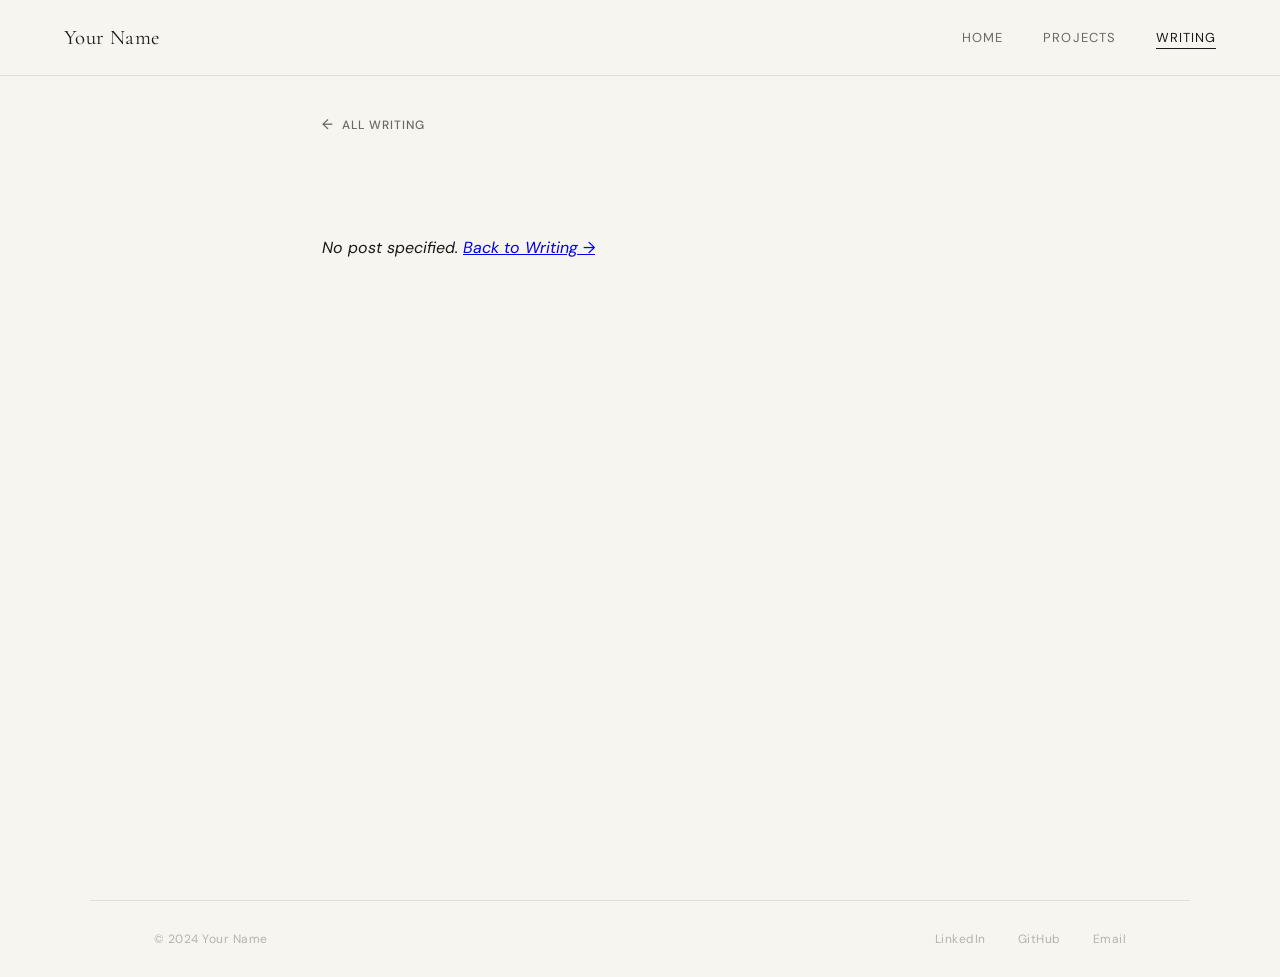
==== post.html @ dd89e1c0 "functional ready" ====
<!DOCTYPE html>
<html lang="en">
<head>
  <meta charset="UTF-8" />
  <meta name="viewport" content="width=device-width, initial-scale=1.0" />
  <title>Writing — Your Name</title>
  <link rel="preconnect" href="https://fonts.googleapis.com" />
  <link rel="preconnect" href="https://fonts.gstatic.com" crossorigin />
  <link href="https://fonts.googleapis.com/css2?family=Cormorant+Garamond:ital,wght@0,300;0,400;0,500;1,300;1,400&family=DM+Sans:wght@300;400;500&display=swap" rel="stylesheet" />
  <link rel="stylesheet" href="style.css" />
  <style>
    /* ── POST PAGE LAYOUT ── */
    .post-page {
      max-width: 700px;
      margin: 0 auto;
      padding: 7rem 2rem 6rem;
      min-height: 100vh;
    }

    .post-back {
      display: inline-flex;
      align-items: center;
      gap: 0.5rem;
      font-size: 12px;
      font-weight: 500;
      letter-spacing: 0.08em;
      text-transform: uppercase;
      color: var(--ink-muted);
      text-decoration: none;
      margin-bottom: 3rem;
      transition: color 0.2s;
    }

    .post-back::before {
      content: '←';
      font-size: 14px;
    }

    .post-back:hover { color: var(--ink); }

    /* ── POST TYPOGRAPHY ── */
    .post-body h1 { font-family: var(--serif); font-size: clamp(2rem, 4vw, 3rem); font-weight: 300; line-height: 1.15; margin-bottom: 0.5rem; }
    .post-body h2 { font-family: var(--serif); font-size: 1.6rem; font-weight: 300; margin: 2.5rem 0 0.75rem; }
    .post-body h3 { font-family: var(--serif); font-size: 1.25rem; font-weight: 400; margin: 2rem 0 0.5rem; }
    .post-body p  { font-size: 16px; line-height: 1.9; margin-bottom: 1.15rem; color: var(--ink); }
    .post-body ul,
    .post-body ol { margin: 0.75rem 0 1.25rem 1.5rem; font-size: 16px; line-height: 1.85; }
    .post-body li { margin-bottom: 0.35rem; }
    .post-body strong { font-weight: 500; }
    .post-body em { font-style: italic; color: var(--ink-muted); }
    .post-body code { font-family: monospace; font-size: 13px; background: #fff; border: 1px solid var(--border); padding: 2px 6px; border-radius: 2px; }
    .post-body blockquote { border-left: 2px solid var(--accent); padding: 0.25rem 0 0.25rem 1.25rem; color: var(--ink-muted); font-style: italic; margin: 1.5rem 0; }
    .post-body hr { border: none; border-top: 1px solid var(--border); margin: 2rem 0; }

    /* first p after h1 acts as subtitle/meta */
    .post-body h1 + p em {
      font-size: 13px;
      letter-spacing: 0.04em;
      color: var(--ink-faint);
    }

    /* ── ERROR STATE ── */
    .post-error {
      padding: 3rem 0;
      color: var(--ink-muted);
      font-style: italic;
      font-size: 15px;
    }

    .post-error code {
      font-style: normal;
      font-size: 13px;
      background: #fff;
      border: 1px solid var(--border);
      padding: 2px 6px;
      border-radius: 2px;
    }
  </style>
</head>
<body>

<nav>
  <a class="nav-logo" href="index.html">Your Name</a>
  <ul class="nav-links">
    <li><a href="index.html#home">Home</a></li>
    <li><a href="index.html#projects">Projects</a></li>
    <li><a href="index.html" id="nav-blog" class="active">Writing</a></li>
  </ul>
</nav>

<main class="post-page">
  <a class="post-back" href="index.html#blog">All Writing</a>
  <article class="post-body" id="post-body">
    <p style="color:var(--ink-faint);font-size:14px;">Loading…</p>
  </article>
</main>

<footer>
  <span>&copy; 2024 Your Name</span>
  <ul class="footer-links">
    <li><a href="https://linkedin.com/in/yourhandle" target="_blank">LinkedIn</a></li>
    <li><a href="https://github.com/yourusername" target="_blank">GitHub</a></li>
    <li><a href="mailto:you@email.com">Email</a></li>
  </ul>
</footer>

<script>
  /* ── RESOLVE SLUG FROM URL ── */
  const params = new URLSearchParams(window.location.search);
  const slug = params.get('slug');
  const body = document.getElementById('post-body');

  if (!slug) {
    body.innerHTML = '<p class="post-error">No post specified. <a href="index.html#blog">Back to Writing →</a></p>';
  } else {
    const readmePath = 'posts/' + '/README.md';

    fetch(readmePath)
      .then(r => { if (!r.ok) throw new Error(r.status); return r.text(); })
      .then(md => {
        body.innerHTML = parseMarkdown(md);
        // Update page title to post's h1
        const h1 = body.querySelector('h1');
        if (h1) document.title = h1.textContent + ' — Your Name';
      })
      .catch(() => {
        body.innerHTML =
          '<p class="post-error">' +
          'Post not found: <code>' + readmePath + '</code>.<br/><br/>' +
          '<a href="index.html#blog">← Back to Writing</a>' +
          '</p>';
      });
  }

  /* ── MINIMAL MARKDOWN PARSER ── */
  function parseMarkdown(md) {
    let html = md
      .replace(/&/g, '&amp;').replace(/</g, '&lt;').replace(/>/g, '&gt;')
      .replace(/^### (.+)$/gm, '<h3>$1</h3>')
      .replace(/^## (.+)$/gm,  '<h2>$1</h2>')
      .replace(/^# (.+)$/gm,   '<h1>$1</h1>')
      .replace(/^---$/gm, '<hr/>')
      .replace(/\*\*(.+?)\*\*/g, '<strong>$1</strong>')
      .replace(/\*(.+?)\*/g, '<em>$1</em>')
      .replace(/`([^`]+)`/g, '<code>$1</code>')
      .replace(/^\> (.+)$/gm, '<blockquote>$1</blockquote>');

    const blocks = html.split(/\n\n+/);
    return blocks.map(function(block) {
      const t = block.trim();
      if (!t) return '';
      if (/^<(h[1-6]|hr|blockquote|ul|ol|li)/.test(t)) return t;
      const lines = t.split('\n');
      const liItems = lines
        .filter(l => /^[-*] /.test(l))
        .map(l => '<li>' + l.replace(/^[-*] /, '') + '</li>');
      if (liItems.length === lines.length) return '<ul>' + liItems.join('') + '</ul>';
      return '<p>' + t.replace(/\n/g, ' ') + '</p>';
    }).join('\n');
  }
</script>
</body>
</html>
---- style.css ----
/* ============================================================
   style.css — Your Name Finance & Consulting
   ============================================================ */

/* ── RESET & TOKENS ── */
*, *::before, *::after { box-sizing: border-box; margin: 0; padding: 0; }

:root {
  --cream: #F7F5F0;
  --ink: #1A1917;
  --ink-muted: #6B6862;
  --ink-faint: #B5B2AB;
  --accent: #2C4A3E;
  --accent-light: #E8EFED;
  --border: rgba(26,25,23,0.10);
  --serif: 'Cormorant Garamond', Georgia, serif;
  --sans: 'DM Sans', system-ui, sans-serif;
}

html { scroll-behavior: smooth; }

body {
  background: var(--cream);
  color: var(--ink);
  font-family: var(--sans);
  font-size: 15px;
  line-height: 1.7;
  min-height: 100vh;
}

/* ── NAV ── */
nav {
  position: fixed;
  top: 0; left: 0; right: 0;
  z-index: 100;
  display: flex;
  align-items: center;
  justify-content: space-between;
  padding: 1.25rem 4rem;
  background: rgba(247,245,240,0.90);
  backdrop-filter: blur(12px);
  border-bottom: 1px solid var(--border);
}

.nav-logo {
  font-family: var(--serif);
  font-size: 1.3rem;
  font-weight: 400;
  letter-spacing: 0.02em;
  color: var(--ink);
  text-decoration: none;
  cursor: pointer;
}

.nav-links {
  display: flex;
  gap: 2.5rem;
  list-style: none;
}

.nav-links a {
  font-size: 13px;
  font-weight: 400;
  letter-spacing: 0.08em;
  text-transform: uppercase;
  color: var(--ink-muted);
  text-decoration: none;
  transition: color 0.2s;
  cursor: pointer;
}

.nav-links a:hover { color: var(--ink); }
.nav-links a.active {
  color: var(--ink);
  border-bottom: 1px solid var(--ink);
  padding-bottom: 2px;
}

/* ── SECTIONS ── */
section {
  display: none;
  min-height: 100vh;
  padding: 7rem 4rem 5rem;
  max-width: 1100px;
  margin: 0 auto;
  animation: fadeIn 0.35s ease;
}

section.active { display: block; }

@keyframes fadeIn {
  from { opacity: 0; transform: translateY(10px); }
  to   { opacity: 1; transform: translateY(0); }
}

/* ── HOME ── */
.home-wrapper {
  display: grid;
  grid-template-columns: 1fr 1fr;
  gap: 5rem;
  align-items: start;
  padding-top: 2rem;
}

.home-intro h1 {
  font-family: var(--serif);
  font-size: clamp(2.8rem, 5vw, 4.5rem);
  font-weight: 300;
  line-height: 1.12;
  letter-spacing: -0.01em;
  margin-bottom: 1.5rem;
}

.home-intro h1 em {
  font-style: italic;
  color: var(--accent);
}

.home-intro .tagline {
  font-size: 1rem;
  color: var(--ink-muted);
  max-width: 380px;
  line-height: 1.85;
  margin-bottom: 2rem;
}

.home-intro .location {
  display: flex;
  align-items: center;
  gap: 0.5rem;
  font-size: 12px;
  letter-spacing: 0.09em;
  text-transform: uppercase;
  color: var(--ink-faint);
  margin-bottom: 2.5rem;
}

.home-intro .location::before {
  content: '';
  display: block;
  width: 5px;
  height: 5px;
  border-radius: 50%;
  background: var(--accent);
}

.cta-row {
  display: flex;
  gap: 1rem;
  flex-wrap: wrap;
}

/* ── BUTTONS ── */
.btn {
  display: inline-block;
  padding: 0.7rem 1.6rem;
  font-family: var(--sans);
  font-size: 12px;
  font-weight: 500;
  letter-spacing: 0.08em;
  text-transform: uppercase;
  text-decoration: none;
  border-radius: 2px;
  cursor: pointer;
  transition: all 0.2s;
  border: none;
}

.btn-primary {
  background: var(--accent);
  color: #fff;
}

.btn-primary:hover { background: #1e3329; }

.btn-outline {
  background: transparent;
  color: var(--ink);
  border: 1px solid rgba(26,25,23,0.25);
}

.btn-outline:hover { border-color: var(--ink); }

/* ── HOME RIGHT ── */
.home-right { padding-top: 0.5rem; }

.about-card {
  background: #fff;
  border: 1px solid var(--border);
  border-radius: 4px;
  padding: 2rem 2.25rem;
  margin-bottom: 1.25rem;
}

.about-card h3 {
  font-family: var(--serif);
  font-size: 1.2rem;
  font-weight: 400;
  margin-bottom: 0.85rem;
}

.about-card p {
  font-size: 14px;
  color: var(--ink-muted);
  line-height: 1.85;
  margin-bottom: 0.75rem;
}

.about-card p:last-of-type { margin-bottom: 0; }

.expertise-list {
  display: flex;
  flex-wrap: wrap;
  gap: 0.5rem;
  margin-top: 1.25rem;
}

.pill {
  font-size: 11px;
  padding: 4px 11px;
  border-radius: 2px;
  border: 1px solid var(--border);
  color: var(--ink-muted);
  background: var(--cream);
  letter-spacing: 0.04em;
}

.stat-row {
  display: grid;
  grid-template-columns: repeat(3, 1fr);
  gap: 1px;
  background: var(--border);
  border: 1px solid var(--border);
  border-radius: 4px;
  overflow: hidden;
}

.stat-item {
  background: #fff;
  padding: 1.25rem 1rem;
  text-align: center;
}

.stat-number {
  font-family: var(--serif);
  font-size: 2rem;
  font-weight: 300;
  display: block;
}

.stat-label {
  font-size: 11px;
  letter-spacing: 0.08em;
  text-transform: uppercase;
  color: var(--ink-faint);
  margin-top: 2px;
}

/* ── SECTION HEADER ── */
.section-header {
  margin-bottom: 3rem;
  border-bottom: 1px solid var(--border);
  padding-bottom: 1.5rem;
}

.section-header h2 {
  font-family: var(--serif);
  font-size: clamp(2rem, 3.5vw, 3rem);
  font-weight: 300;
  letter-spacing: -0.01em;
  margin-bottom: 0.4rem;
}

.section-header p {
  color: var(--ink-muted);
  font-size: 14px;
}

/* ── PROJECTS ── */
.projects-category { margin-bottom: 3.5rem; }

.projects-category h3 {
  font-size: 11px;
  font-weight: 500;
  letter-spacing: 0.12em;
  text-transform: uppercase;
  color: var(--ink-faint);
  margin-bottom: 1.25rem;
  display: flex;
  align-items: center;
  gap: 0.75rem;
}

.projects-category h3::after {
  content: '';
  flex: 1;
  height: 1px;
  background: var(--border);
}

.project-grid {
  display: grid;
  grid-template-columns: repeat(auto-fill, minmax(280px, 1fr));
  gap: 1px;
  background: var(--border);
  border: 1px solid var(--border);
  border-radius: 4px;
  overflow: hidden;
}

.project-card {
  background: #fff;
  padding: 1.75rem;
  transition: background 0.2s;
}

.project-card:hover { background: var(--accent-light); }

.project-card-top {
  display: flex;
  justify-content: space-between;
  align-items: flex-start;
  margin-bottom: 0.85rem;
}

.project-tag {
  font-size: 11px;
  letter-spacing: 0.08em;
  text-transform: uppercase;
  color: var(--accent);
  background: var(--accent-light);
  padding: 3px 9px;
  border-radius: 2px;
}

.project-year {
  font-size: 12px;
  color: var(--ink-faint);
}

.project-card h4 {
  font-family: var(--serif);
  font-size: 1.2rem;
  font-weight: 400;
  margin-bottom: 0.5rem;
}

.project-card p {
  font-size: 13px;
  color: var(--ink-muted);
  line-height: 1.75;
}

.project-card.placeholder {
  opacity: 0.38;
  background: var(--cream);
}

/* ── BLOG ── */
.blog-grid {
  border: 1px solid var(--border);
  border-radius: 4px;
  overflow: hidden;
}

.blog-card {
  background: #fff;
  padding: 1.75rem 2rem;
  border-bottom: 1px solid var(--border);
  display: grid;
  grid-template-columns: 1fr auto;
  gap: 2rem;
  align-items: center;
  cursor: pointer;
  transition: background 0.2s;
  text-decoration: none;
  color: inherit;
}

.blog-card:last-child { border-bottom: none; }
.blog-card:hover { background: var(--accent-light); }

.blog-card h4 {
  font-family: var(--serif);
  font-size: 1.25rem;
  font-weight: 400;
  margin-bottom: 0.3rem;
}

.blog-card p {
  font-size: 13px;
  color: var(--ink-muted);
}

.blog-meta { text-align: right; flex-shrink: 0; }

.blog-date {
  font-size: 12px;
  color: var(--ink-faint);
  display: block;
  margin-bottom: 0.5rem;
  letter-spacing: 0.04em;
  white-space: nowrap;
}

.blog-tag {
  font-size: 11px;
  letter-spacing: 0.08em;
  text-transform: uppercase;
  color: var(--accent);
  background: var(--accent-light);
  padding: 3px 9px;
  border-radius: 2px;
}

/* ── BLOG MODAL ── */
.blog-modal-overlay {
  display: none;
  position: fixed;
  inset: 0;
  background: rgba(26,25,23,0.45);
  z-index: 200;
  overflow-y: auto;
}

.blog-modal-overlay.open {
  display: flex;
  align-items: flex-start;
  justify-content: center;
  padding: 4rem 1.5rem 3rem;
}

.blog-modal {
  background: var(--cream);
  border-radius: 4px;
  width: 100%;
  max-width: 700px;
  padding: 3rem;
  position: relative;
}

.blog-modal-close {
  position: absolute;
  top: 1.25rem; right: 1.5rem;
  background: none;
  border: none;
  font-size: 1.2rem;
  color: var(--ink-muted);
  cursor: pointer;
  line-height: 1;
  transition: color 0.2s;
}

.blog-modal-close:hover { color: var(--ink); }

/* Modal content typography */
.blog-modal-content h1 { font-family: var(--serif); font-size: 2.2rem; font-weight: 300; margin-bottom: 1rem; }
.blog-modal-content h2 { font-family: var(--serif); font-size: 1.5rem; font-weight: 300; margin: 1.75rem 0 0.6rem; }
.blog-modal-content h3 { font-family: var(--serif); font-size: 1.2rem; font-weight: 400; margin: 1.25rem 0 0.5rem; }
.blog-modal-content p  { font-size: 15px; line-height: 1.9; margin-bottom: 1rem; }
.blog-modal-content ul,
.blog-modal-content ol { margin: 0.75rem 0 1rem 1.5rem; font-size: 15px; line-height: 1.85; }
.blog-modal-content li { margin-bottom: 0.25rem; }
.blog-modal-content code { font-family: monospace; font-size: 13px; background: #fff; border: 1px solid var(--border); padding: 2px 6px; border-radius: 2px; }
.blog-modal-content blockquote { border-left: 2px solid var(--accent); padding-left: 1.25rem; color: var(--ink-muted); font-style: italic; margin: 1.25rem 0; }
.blog-modal-content hr { border: none; border-top: 1px solid var(--border); margin: 1.5rem 0; }
.blog-modal-content strong { font-weight: 500; }

.blog-loading { font-size: 14px; color: var(--ink-muted); padding: 2rem 0; }

/* ── FOOTER ── */
footer {
  border-top: 1px solid var(--border);
  padding: 1.75rem 4rem;
  display: flex;
  justify-content: space-between;
  align-items: center;
  font-size: 12px;
  color: var(--ink-faint);
  letter-spacing: 0.04em;
  max-width: 1100px;
  margin: 0 auto;
}

.footer-links {
  display: flex;
  gap: 2rem;
  list-style: none;
}

.footer-links a {
  color: var(--ink-faint);
  text-decoration: none;
  transition: color 0.2s;
}

.footer-links a:hover { color: var(--ink); }

/* ── RESPONSIVE ── */
@media (max-width: 768px) {
  nav { padding: 1rem 1.5rem; }
  .nav-links { gap: 1.5rem; }
  section { padding: 5.5rem 1.5rem 4rem; }
  .home-wrapper { grid-template-columns: 1fr; gap: 2.5rem; }
  .stat-row { grid-template-columns: repeat(3,1fr); }
  footer { flex-direction: column; gap: 1rem; padding: 1.5rem; }
  .blog-card { grid-template-columns: 1fr; gap: 0.75rem; }
  .blog-meta { text-align: left; }
}
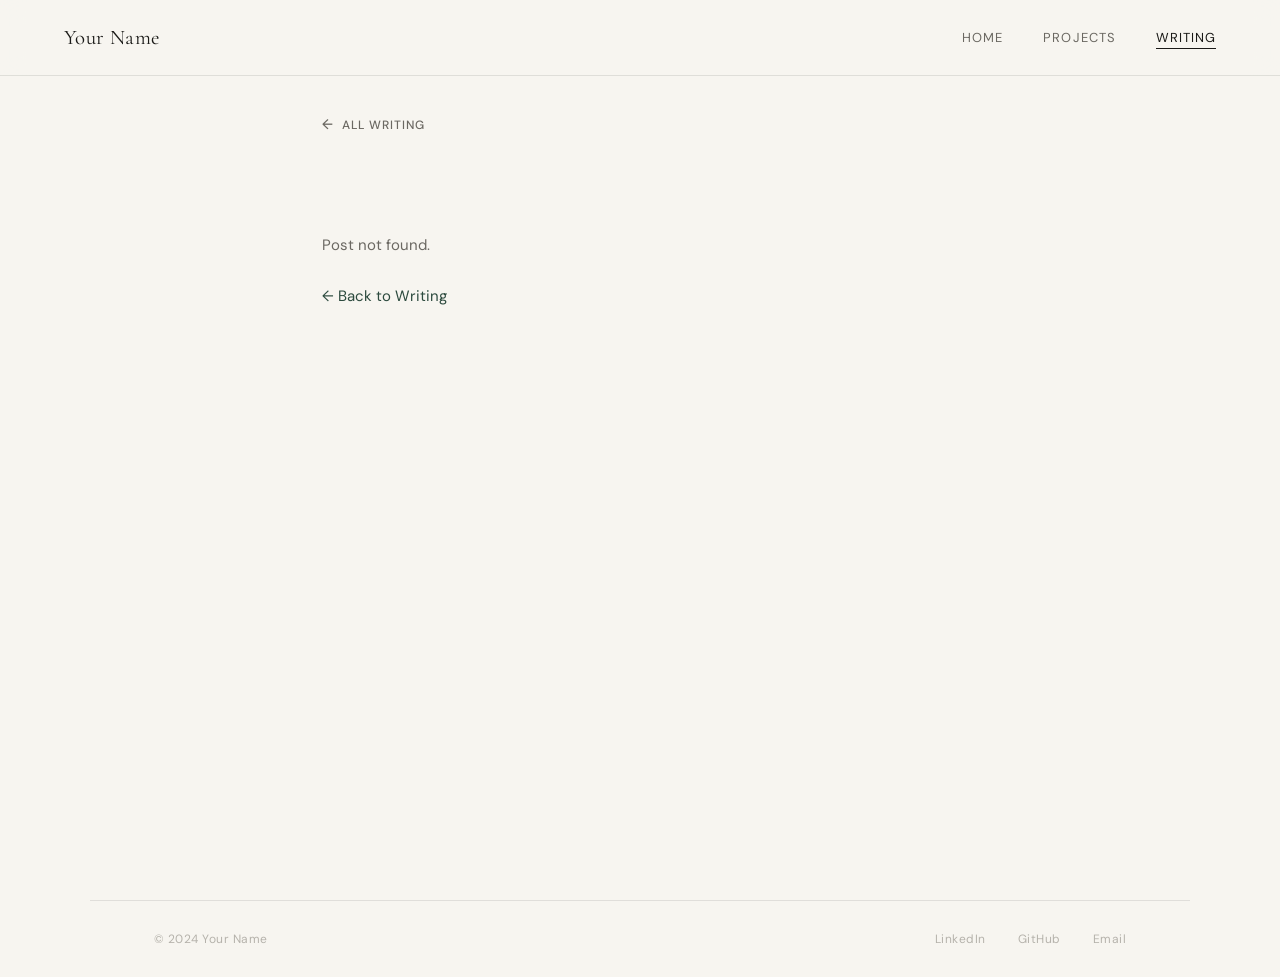
==== commit 54274f23: "update docs" ====
--- a/post.html
+++ b/post.html
@@ -9,7 +9,6 @@
   <link href="https://fonts.googleapis.com/css2?family=Cormorant+Garamond:ital,wght@0,300;0,400;0,500;1,300;1,400&family=DM+Sans:wght@300;400;500&display=swap" rel="stylesheet" />
   <link rel="stylesheet" href="style.css" />
   <style>
-    /* ── POST PAGE LAYOUT ── */
     .post-page {
       max-width: 700px;
       margin: 0 auto;
@@ -31,18 +30,13 @@
       transition: color 0.2s;
     }
 
-    .post-back::before {
-      content: '←';
-      font-size: 14px;
-    }
-
+    .post-back::before { content: '←'; font-size: 14px; }
     .post-back:hover { color: var(--ink); }
 
-    /* ── POST TYPOGRAPHY ── */
     .post-body h1 { font-family: var(--serif); font-size: clamp(2rem, 4vw, 3rem); font-weight: 300; line-height: 1.15; margin-bottom: 0.5rem; }
     .post-body h2 { font-family: var(--serif); font-size: 1.6rem; font-weight: 300; margin: 2.5rem 0 0.75rem; }
     .post-body h3 { font-family: var(--serif); font-size: 1.25rem; font-weight: 400; margin: 2rem 0 0.5rem; }
-    .post-body p  { font-size: 16px; line-height: 1.9; margin-bottom: 1.15rem; color: var(--ink); }
+    .post-body p  { font-size: 16px; line-height: 1.9; margin-bottom: 1.15rem; }
     .post-body ul,
     .post-body ol { margin: 0.75rem 0 1.25rem 1.5rem; font-size: 16px; line-height: 1.85; }
     .post-body li { margin-bottom: 0.35rem; }
@@ -52,29 +46,8 @@
     .post-body blockquote { border-left: 2px solid var(--accent); padding: 0.25rem 0 0.25rem 1.25rem; color: var(--ink-muted); font-style: italic; margin: 1.5rem 0; }
     .post-body hr { border: none; border-top: 1px solid var(--border); margin: 2rem 0; }
 
-    /* first p after h1 acts as subtitle/meta */
-    .post-body h1 + p em {
-      font-size: 13px;
-      letter-spacing: 0.04em;
-      color: var(--ink-faint);
-    }
-
-    /* ── ERROR STATE ── */
-    .post-error {
-      padding: 3rem 0;
-      color: var(--ink-muted);
-      font-style: italic;
-      font-size: 15px;
-    }
-
-    .post-error code {
-      font-style: normal;
-      font-size: 13px;
-      background: #fff;
-      border: 1px solid var(--border);
-      padding: 2px 6px;
-      border-radius: 2px;
-    }
+    .post-error { padding: 3rem 0; color: var(--ink-muted); font-size: 15px; }
+    .post-error a { color: var(--accent); text-decoration: none; }
   </style>
 </head>
 <body>
@@ -82,9 +55,9 @@
 <nav>
   <a class="nav-logo" href="index.html">Your Name</a>
   <ul class="nav-links">
-    <li><a href="index.html#home">Home</a></li>
+    <li><a href="index.html">Home</a></li>
     <li><a href="index.html#projects">Projects</a></li>
-    <li><a href="index.html" id="nav-blog" class="active">Writing</a></li>
+    <li><a href="index.html#blog" class="active">Writing</a></li>
   </ul>
 </nav>
 
@@ -104,35 +77,23 @@
   </ul>
 </footer>
 
+<script src="posts.js"></script>
 <script>
-  /* ── RESOLVE SLUG FROM URL ── */
   const params = new URLSearchParams(window.location.search);
   const slug = params.get('slug');
   const body = document.getElementById('post-body');
 
-  if (!slug) {
-    body.innerHTML = '<p class="post-error">No post specified. <a href="index.html#blog">Back to Writing →</a></p>';
+  const post = POSTS.find(p => p.slug === slug);
+
+  if (!post) {
+    body.innerHTML =
+      '<div class="post-error">Post not found.' +
+      '<br><br><a href="index.html#blog">← Back to Writing</a></div>';
   } else {
-    const readmePath = 'posts/' + '/README.md';
-
-    fetch(readmePath)
-      .then(r => { if (!r.ok) throw new Error(r.status); return r.text(); })
-      .then(md => {
-        body.innerHTML = parseMarkdown(md);
-        // Update page title to post's h1
-        const h1 = body.querySelector('h1');
-        if (h1) document.title = h1.textContent + ' — Your Name';
-      })
-      .catch(() => {
-        body.innerHTML =
-          '<p class="post-error">' +
-          'Post not found: <code>' + readmePath + '</code>.<br/><br/>' +
-          '<a href="index.html#blog">← Back to Writing</a>' +
-          '</p>';
-      });
+    document.title = post.title + ' — Your Name';
+    body.innerHTML = parseMarkdown(post.content.trim());
   }
 
-  /* ── MINIMAL MARKDOWN PARSER ── */
   function parseMarkdown(md) {
     let html = md
       .replace(/&/g, '&amp;').replace(/</g, '&lt;').replace(/>/g, '&gt;')
@@ -145,8 +106,7 @@
       .replace(/`([^`]+)`/g, '<code>$1</code>')
       .replace(/^\> (.+)$/gm, '<blockquote>$1</blockquote>');
 
-    const blocks = html.split(/\n\n+/);
-    return blocks.map(function(block) {
+    return html.split(/\n\n+/).map(function(block) {
       const t = block.trim();
       if (!t) return '';
       if (/^<(h[1-6]|hr|blockquote|ul|ol|li)/.test(t)) return t;
@@ -160,4 +120,4 @@
   }
 </script>
 </body>
-</html>+</html>
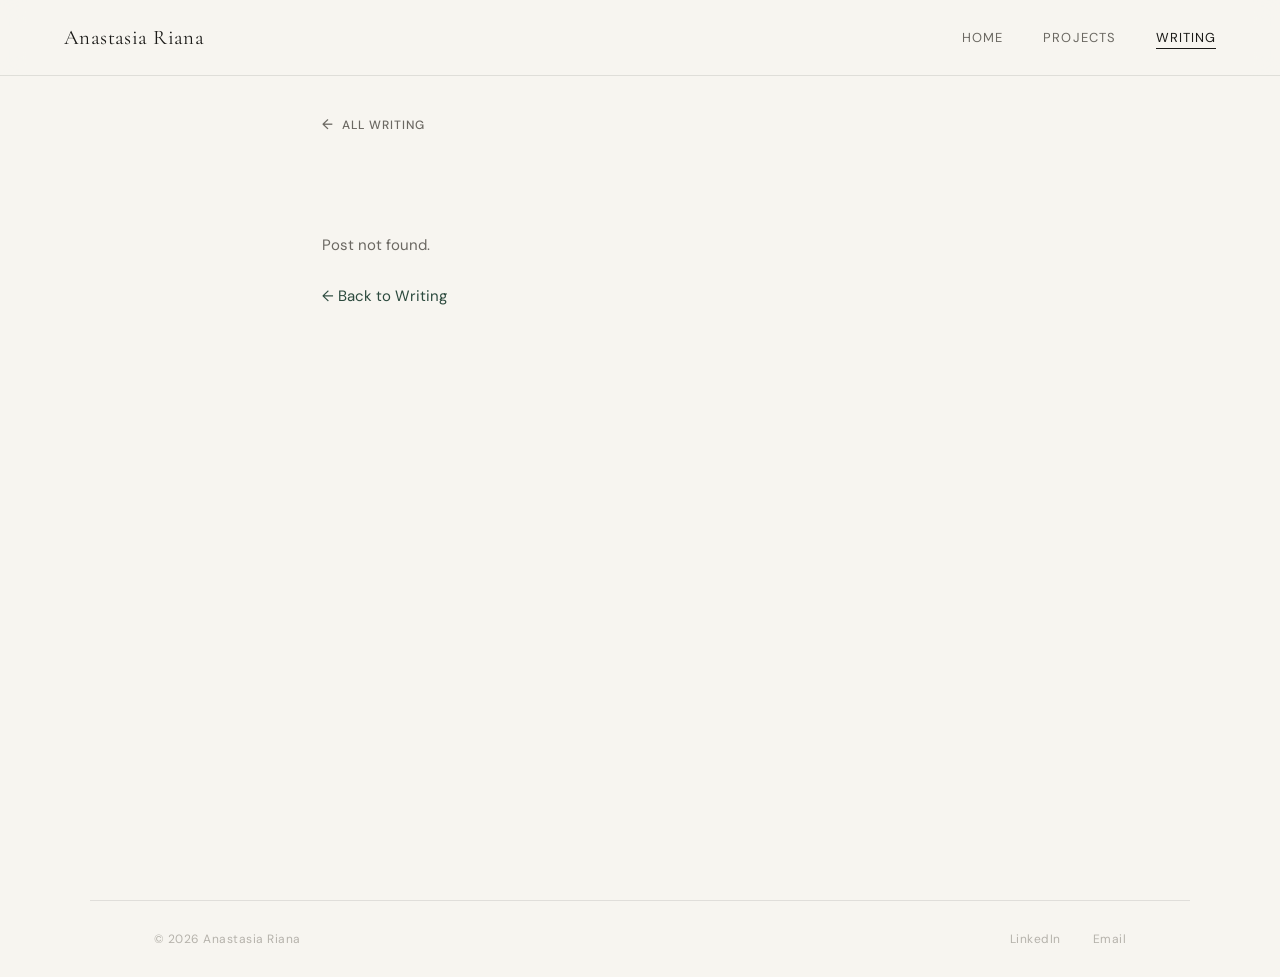
==== commit 0c020dd5: "personalisation" ====
--- a/post.html
+++ b/post.html
@@ -53,7 +53,7 @@
 <body>
 
 <nav>
-  <a class="nav-logo" href="index.html">Your Name</a>
+  <a class="nav-logo" href="index.html">Anastasia Riana</a>
   <ul class="nav-links">
     <li><a href="index.html">Home</a></li>
     <li><a href="index.html#projects">Projects</a></li>
@@ -69,11 +69,10 @@
 </main>
 
 <footer>
-  <span>&copy; 2024 Your Name</span>
+  <span>&copy; 2026 Anastasia Riana</span>
   <ul class="footer-links">
-    <li><a href="https://linkedin.com/in/yourhandle" target="_blank">LinkedIn</a></li>
-    <li><a href="https://github.com/yourusername" target="_blank">GitHub</a></li>
-    <li><a href="mailto:you@email.com">Email</a></li>
+    <li><a href="https://www.linkedin.com/in/anastasiariana/" target="_blank">LinkedIn</a></li>
+    <li><a href="mailto:riana.anastasia481@gmail.com">Email</a></li>
   </ul>
 </footer>
 
